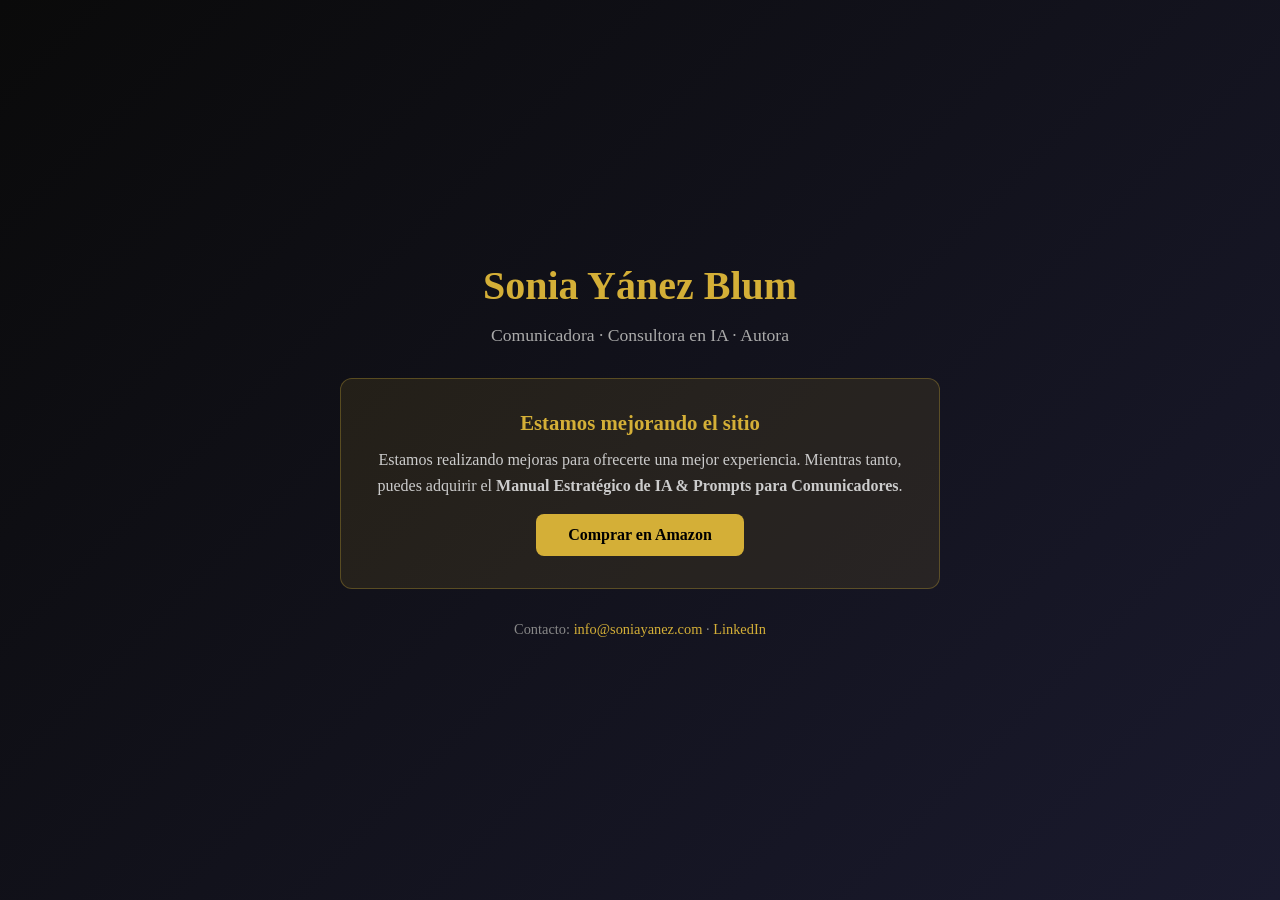
==== maintenance.html @ 034ad4e2 "Añadir script de diagnóstico WordPress y página de mantenimiento - diagnostico.php: detecta errores " ====
<!DOCTYPE html>
<html lang="es">
<head>
    <meta charset="UTF-8">
    <meta name="viewport" content="width=device-width, initial-scale=1.0">
    <title>Sonia Y&aacute;nez - En mantenimiento</title>
    <style>
        * { margin: 0; padding: 0; box-sizing: border-box; }
        body {
            font-family: 'Georgia', serif;
            background: linear-gradient(135deg, #0a0a0a 0%, #1a1a2e 100%);
            color: #e0e0e0;
            min-height: 100vh;
            display: flex;
            align-items: center;
            justify-content: center;
            padding: 2rem;
        }
        .container {
            text-align: center;
            max-width: 600px;
        }
        .logo { font-size: 2.5rem; color: #D4AF37; margin-bottom: 1rem; font-weight: 700; }
        .subtitle { color: #aaa; font-size: 1.1rem; margin-bottom: 2rem; }
        .message {
            background: rgba(212, 175, 55, 0.1);
            border: 1px solid rgba(212, 175, 55, 0.3);
            border-radius: 12px;
            padding: 2rem;
            margin-bottom: 2rem;
        }
        .message h2 { color: #D4AF37; font-size: 1.3rem; margin-bottom: 0.75rem; }
        .message p { line-height: 1.6; color: #ccc; }
        .cta {
            display: inline-block;
            background: #D4AF37;
            color: #000;
            padding: 0.75rem 2rem;
            border-radius: 8px;
            text-decoration: none;
            font-weight: 700;
            margin-top: 1rem;
            transition: opacity 0.3s;
        }
        .cta:hover { opacity: 0.85; }
        .contact { margin-top: 2rem; color: #888; font-size: 0.9rem; }
        .contact a { color: #D4AF37; text-decoration: none; }
    </style>
</head>
<body>
    <div class="container">
        <div class="logo">Sonia Y&aacute;nez Blum</div>
        <p class="subtitle">Comunicadora &middot; Consultora en IA &middot; Autora</p>
        <div class="message">
            <h2>Estamos mejorando el sitio</h2>
            <p>Estamos realizando mejoras para ofrecerte una mejor experiencia. Mientras tanto, puedes adquirir el <strong>Manual Estrat&eacute;gico de IA &amp; Prompts para Comunicadores</strong>.</p>
            <a href="https://amzn.eu/d/g2uzKe1" class="cta">Comprar en Amazon</a>
        </div>
        <div class="contact">
            Contacto: <a href="mailto:info@soniayanez.com">info@soniayanez.com</a> &middot;
            <a href="https://www.linkedin.com/in/soniayanezblum/" target="_blank" rel="noopener">LinkedIn</a>
        </div>
    </div>
</body>
</html>
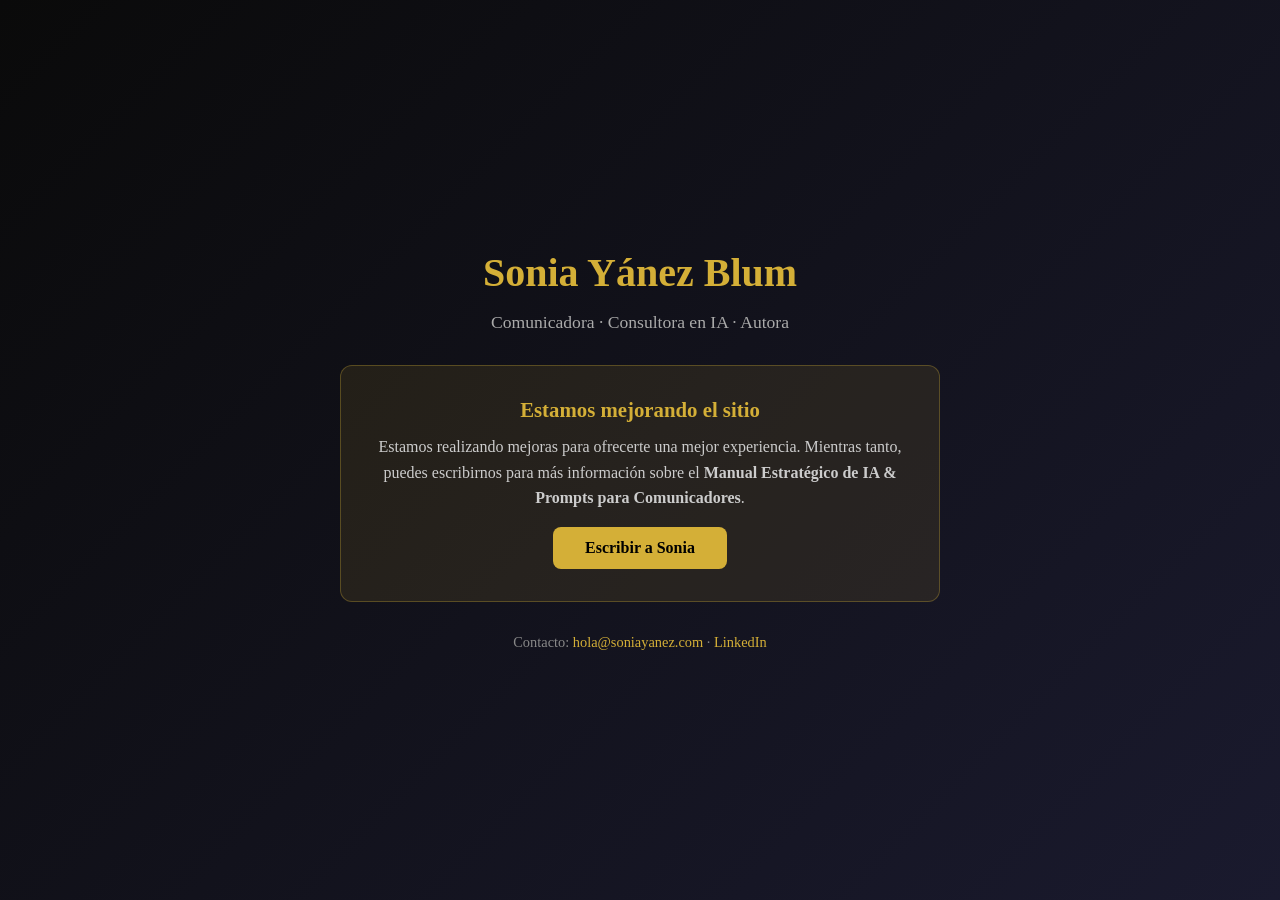
==== commit 74249ee1: "Eliminar enlaces a Amazon y actualizar email a hola@soniayanez.com - Reemplazar todos los info@sonia" ====
--- a/maintenance.html
+++ b/maintenance.html
@@ -53,11 +53,11 @@
         <p class="subtitle">Comunicadora &middot; Consultora en IA &middot; Autora</p>
         <div class="message">
             <h2>Estamos mejorando el sitio</h2>
-            <p>Estamos realizando mejoras para ofrecerte una mejor experiencia. Mientras tanto, puedes adquirir el <strong>Manual Estrat&eacute;gico de IA &amp; Prompts para Comunicadores</strong>.</p>
-            <a href="https://amzn.eu/d/g2uzKe1" class="cta">Comprar en Amazon</a>
+            <p>Estamos realizando mejoras para ofrecerte una mejor experiencia. Mientras tanto, puedes escribirnos para m&aacute;s informaci&oacute;n sobre el <strong>Manual Estrat&eacute;gico de IA &amp; Prompts para Comunicadores</strong>.</p>
+            <a href="mailto:hola@soniayanez.com" class="cta">Escribir a Sonia</a>
         </div>
         <div class="contact">
-            Contacto: <a href="mailto:info@soniayanez.com">info@soniayanez.com</a> &middot;
+            Contacto: <a href="mailto:hola@soniayanez.com">hola@soniayanez.com</a> &middot;
             <a href="https://www.linkedin.com/in/soniayanezblum/" target="_blank" rel="noopener">LinkedIn</a>
         </div>
     </div>
